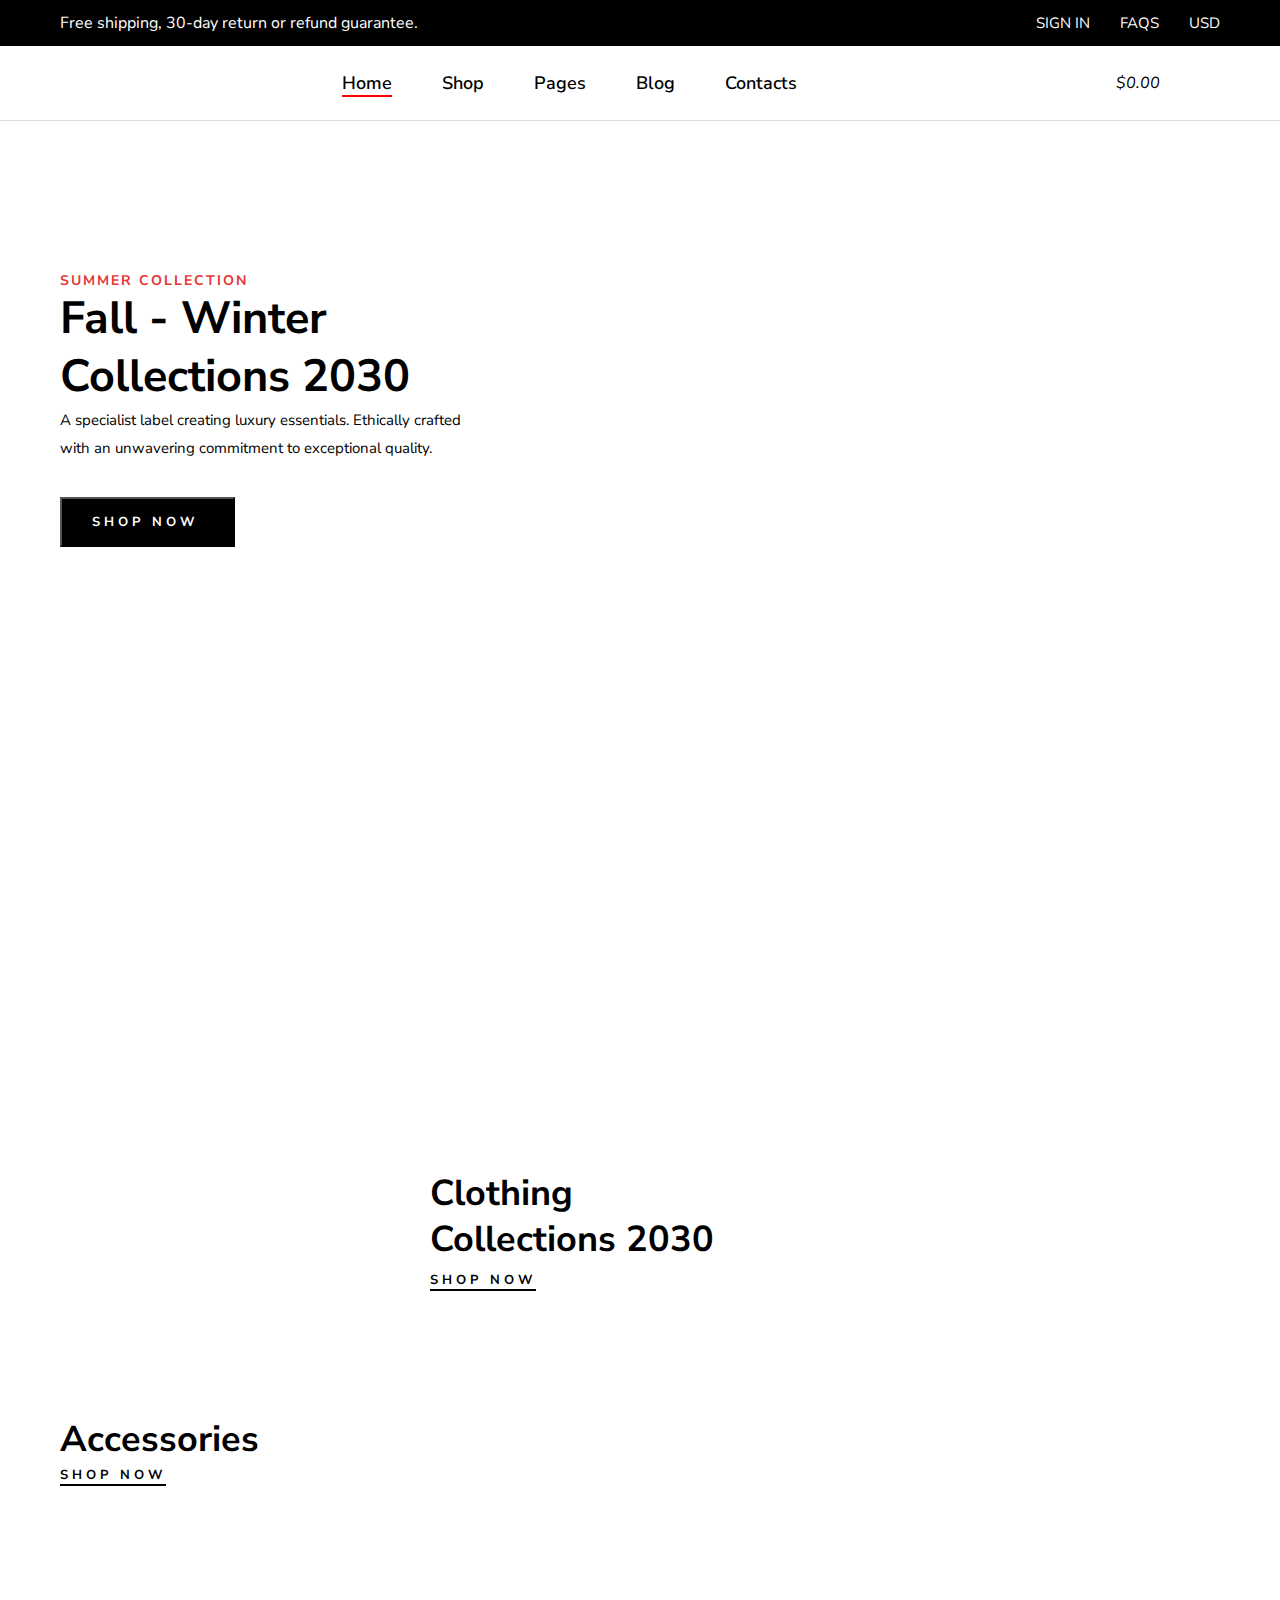
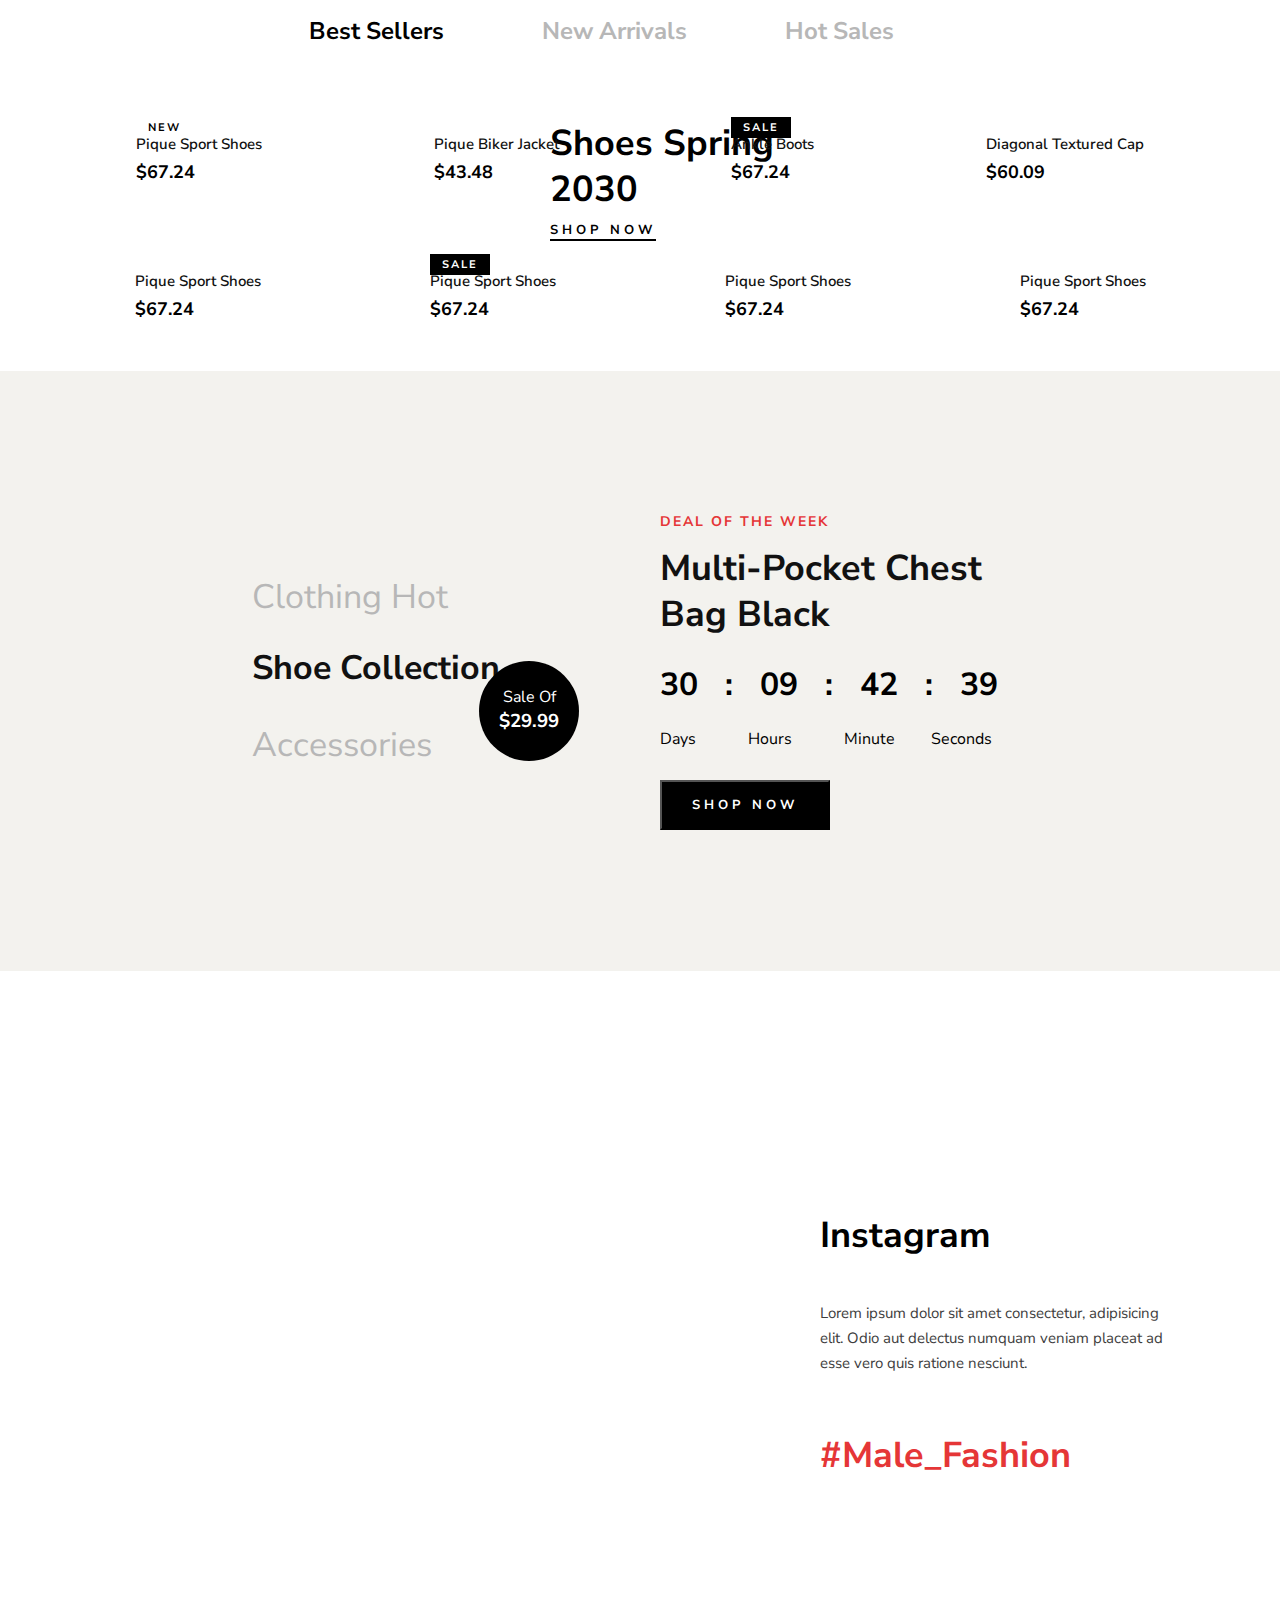
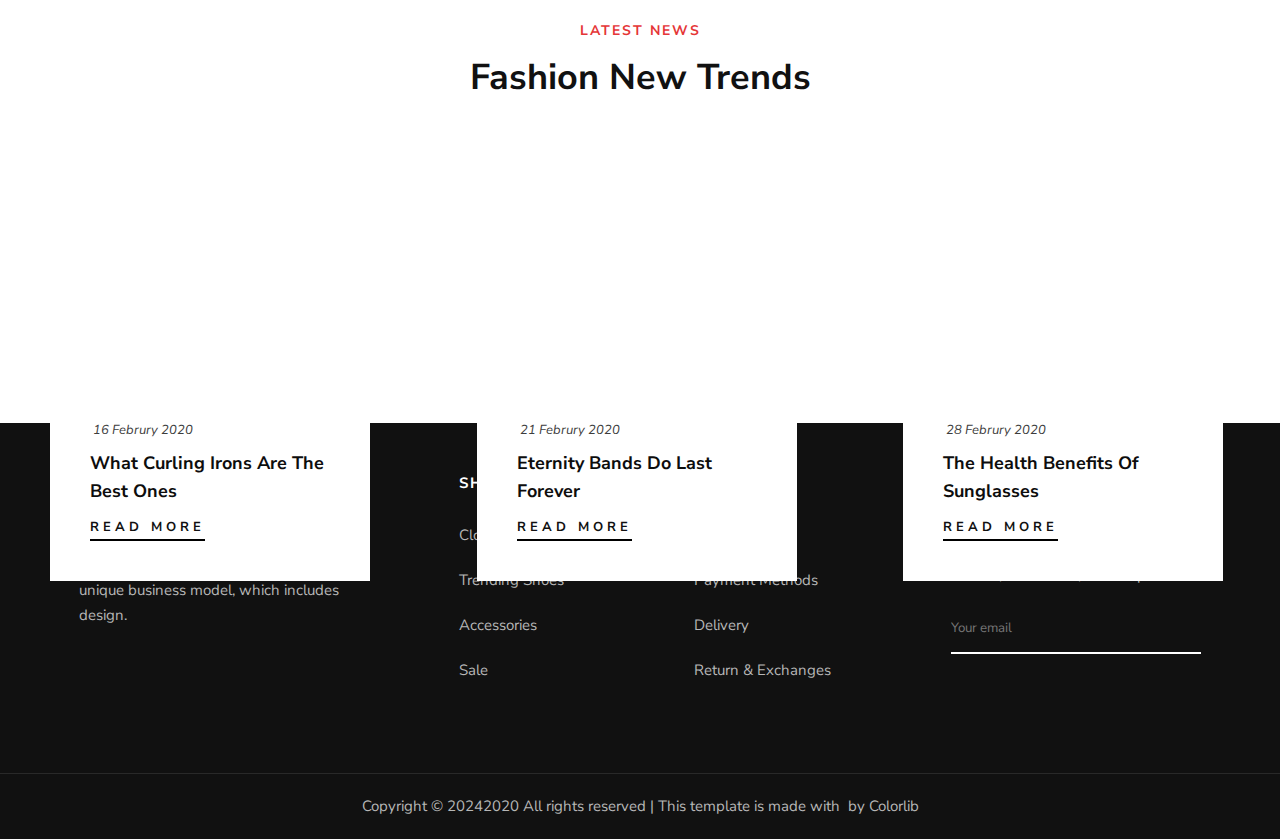
==== index.html @ ab5e5e0a "UPDATE" ====
<!DOCTYPE html>
<html lang="en">
 
<head>
    <meta charset="UTF-8">
    <meta name="viewport" content="width=device-width, initial-scale=1.0">
    <title>Male Fashion</title>
    <link rel="stylesheet" href="css/style.css">
    <link rel="preconnect" href="https://fonts.googleapis.com">
    <link rel="preconnect" href="https://fonts.gstatic.com" crossorigin>
    <link
        href="https://fonts.googleapis.com/css2?family=Nunito+Sans:ital,opsz,wght@0,6..12,200..1000;1,6..12,200..1000&display=swap"
        rel="stylesheet">
    <link rel="stylesheet" href="https://cdnjs.cloudflare.com/ajax/libs/font-awesome/6.5.2/css/all.min.css"
        integrity="sha512-SnH5WK+bZxgPHs44uWIX+LLJAJ9/2PkPKZ5QiAj6Ta86w+fsb2TkcmfRyVX3pBnMFcV7oQPJkl9QevSCWr3W6A=="
        crossorigin="anonymous" referrerpolicy="no-referrer" />
    <!-- <link href="https://cdn.jsdelivr.net/npm/bootstrap@5.0.2/dist/css/bootstrap.min.css" rel="stylesheet" integrity="sha384-EVSTQN3/azprG1Anm3QDgpJLIm9Nao0Yz1ztcQTwFspd3yD65VohhpuuCOmLASjC" crossorigin="anonymous"> -->
    <!-- <script src="https://cdn.jsdelivr.net/npm/bootstrap@5.0.2/dist/js/bootstrap.bundle.min.js" integrity="sha384-MrcW6ZMFYlzcLA8Nl+NtUVF0sA7MsXsP1UyJoMp4YLEuNSfAP+JcXn/tWtIaxVXM" crossorigin="anonymous"></script> -->

    <script src="js/index.js"></script>
</head>

<body>
    <div class="header">
        <p>Free shipping, 30-day return or refund guarantee.</p>
        <ul>
            <li><button>SIGN IN</button></li>
            <li><button>FAQS</button></li>
            <li><button>USD</button></li>
        </ul>
    </div>

    <div class="tab">
        <div class="logo">
            <img src="logo.png" alt="">
        </div>
        <div class="menu">
            <ul>
                <li><a href="index.html" style="border-bottom: 2px solid red;">Home</a></li>
                <li><a href="shop.html">Shop</a></li>
                <div class="page-dropdown">
                <li><a href="#">Pages</a>
                        <div class="dropdown-content">
                            <p><a href="about.html">About Us</a></p>
                            <p><a href="shopdetail.html">Shop Details</a></p>
                            <p><a href="shoppingcart.html">Shopping Cart</a></p>
                            <p><a href="checkout.html">Check Out</a></p>
                            <p><a href="blogdetail.html">Blog Details</a></p>
                        </div>
                </li>
                </div>
                <li><a href="blog.html">Blog</a></li>
                <li><a href="contact.html">Contacts</a></li>
            </ul>
        </div>
        <div class="icon">
            <i class="fa-solid fa-magnifying-glass"></i>
            <i class="fa-regular fa-heart"></i>
            <i class="fa-solid fa-bag-shopping"> &nbsp; $0.00</i>
        </div>
        <div class="bar">
            <i class="fa-solid fa-bars"></i>
            <style>
                .bar i {
                    border: 1px solid black;
                    padding: 6px;
                    border-radius: 2px;
                }
            </style>
        </div>
    </div>

    <div class="hero" id="hero-first">
        <div class="main-hero">
            <i class="fa-solid fa-arrow-left-long" id="left-arrow"></i>
            <div class="img-text">
                <h6>SUMMER COLLECTION</h6>
                <h1>Fall - Winter Collections 2030</h1>
                <p>A specialist label creating luxury essentials. Ethically crafted with an unwavering commitment to
                    exceptional quality.</p>
                <button id="btn-shop-now">SHOP NOW<i class="fa-solid fa-arrow-right-long" style="margin-left: 5px;"></i></button>
                <ul>
                    <li><a href="#"><i class="fa-brands fa-facebook-f"></i></a></li>
                    <li><a href="#"><i class="fa-brands fa-twitter"></i></a></li>
                    <li><a href="#"><i class="fa-brands fa-pinterest"></i></a></li>
                    <li><a href="#"><i class="fa-brands fa-instagram"></i></a></li>
                </ul>
            </div>
            <!-- <i class="fa-solid fa-arrow-right-long" id="right-arrow"></i> -->
        </div>
    </div>

    <div class="hero-2" id="hero-second">
        <div class="main-hero">
            <i class="fa-solid fa-arrow-left-long" id="left-arrow"></i>
            <div class="img-text">
                <h6>SUMMER COLLECTION</h6>
                <h1>Fall - Winter Collections 2030</h1>
                <p>A specialist label creating luxury essentials. Ethically crafted with an unwavering commitment to
                    exceptional quality.</p>
                <button>SHOP NOW<i class="fa-solid fa-arrow-right-long" style="margin-left: 5px;"></i></button>
                <ul>
                    <li><a href="#"><i class="fa-brands fa-facebook-f"></i></a></li>
                    <li><a href="#"><i class="fa-brands fa-twitter"></i></a></li>
                    <li><a href="#"><i class="fa-brands fa-pinterest"></i></a></li>
                    <li><a href="#"><i class="fa-brands fa-instagram"></i></a></li>
                </ul>
            </div>
            <!-- <i class="fa-solid fa-arrow-right-long" id="right-arrow"></i> -->
        </div>
    </div>


    <div class="banner-1">
        <img src="hero/banner-1.jpg" alt="">
        <h2>Clothing <br> Collections 2030</h2>
        <a href="#">SHOP NOW</a>
    </div>
    <div class="banner">
        <div class="banner-2">
            <img src="hero/banner-2.jpg" alt="">
            <h2>Accessories</h2>
            <a href="#">SHOP NOW</a>
        </div>
        <div class="banner-3">
            <img src="hero/banner-3.jpg" alt="">
            <h2>Shoes Spring <br> 2030</h2>
            <a href="#">SHOP NOW</a>
        </div>
    </div>


    <div class="card-header">
        <ul>
            <li><a href="#" style="color: black;">Best Sellers</a></li>
            <li><a href="#">New Arrivals</a></li>
            <li><a href="#">Hot Sales</a></li>
        </ul>
    </div>
    <div class="card">
        <div class="card-upper">
            <div class="card-1">
                <p>NEW</p>
                <!-- <div class="right-icon">
        <i class="fa-regular fa-heart"></i>

        <i class="fa-solid fa-magnifying-glass"></i>
    </div> -->
                <img src="card/product-1.jpg" alt="">
                <h4>+ Add To Cart</h4>
                <h6>Pique Sport Shoes</h6>
                <div class="rating">
                    <i class="fa-regular fa-star"></i>
                    <i class="fa-regular fa-star"></i>
                    <i class="fa-regular fa-star"></i>
                    <i class="fa-regular fa-star"></i>
                    <i class="fa-regular fa-star"></i>
                </div>
                <h5>$67.24 </h5>

                <div class="checkbox">
                    <i class="fa-solid fa-circle" style="border: 1px solid gainsboro;"></i>
                    <i class="fa-solid fa-circle" style="color: rgb(79, 26, 26);"></i>
                    <i class="fa-solid fa-circle" style="color: yellowgreen;"></i>
                </div>
                <div class="h-c-s">
                    <div class="heart">
                    <img src="icon/heart.png" alt=""> 
                    </div>
                    <div class="compare">
                    <img src="icon/compare.png" alt="">
                    </div>
                    <div class="search">
                    <img src="icon/search.png" alt="">
                    </div>
                </div>
                
            </div>
            <div class="card-2">
                <img src="card/product-2.jpg" alt="">
                <h4>+ Add To Cart</h4>
                <h6>Pique Biker Jacket</h6>
                <div class="rating">
                    <i class="fa-regular fa-star"></i>
                    <i class="fa-regular fa-star"></i>
                    <i class="fa-regular fa-star"></i>
                    <i class="fa-regular fa-star"></i>
                    <i class="fa-regular fa-star"></i>
                </div>
                <h5>$43.48</h5>
                <div class="checkbox">
                    <i class="fa-solid fa-circle" style="border: 1px solid gainsboro;"></i>
                    <i class="fa-solid fa-circle" style="color: rgb(79, 26, 26);"></i>
                    <i class="fa-solid fa-circle" style="color: yellowgreen;"></i>
                </div>
                <div class="h-c-s">
                    <div class="heart">
                    <img src="icon/heart.png" alt=""> 
                    </div>
                    <div class="compare">
                    <img src="icon/compare.png" alt="">
                    </div>
                    <div class="search">
                    <img src="icon/search.png" alt="">
                    </div>
                </div>
            </div>
            <div class="card-3">
                <p>SALE</p>
                <img src="card/product-3.jpg" alt="">
                <h4>+ Add To Cart</h4>
                <h6>Ankle Boots</h6>
                <div class="rating">
                    <i class="fa-regular fa-star"></i>
                    <i class="fa-regular fa-star"></i>
                    <i class="fa-regular fa-star"></i>
                    <i class="fa-regular fa-star"></i>
                    <i class="fa-regular fa-star"></i>
                </div>
                <h5>$67.24</h5>
                <div class="checkbox">
                    <i class="fa-solid fa-circle" style="border: 1px solid gainsboro;"></i>
                    <i class="fa-solid fa-circle" style="color: rgb(79, 26, 26);"></i>
                    <i class="fa-solid fa-circle" style="color: yellowgreen;"></i>
                </div>
                <div class="h-c-s">
                    <div class="heart">
                    <img src="icon/heart.png" alt=""> 
                    </div>
                    <div class="compare">
                    <img src="icon/compare.png" alt="">
                    </div>
                    <div class="search">
                    <img src="icon/search.png" alt="">
                    </div>
                </div>
            </div>
            <div class="card-4">
                <img src="card/product-4.jpg" alt="">
                <h4>+ Add To Cart</h4>
                <h6>Diagonal Textured Cap</h6>
                <div class="rating">
                    <i class="fa-regular fa-star"></i>
                    <i class="fa-regular fa-star"></i>
                    <i class="fa-regular fa-star"></i>
                    <i class="fa-regular fa-star"></i>
                    <i class="fa-regular fa-star"></i>
                </div>
                <h5>$60.09</h5>
                <div class="checkbox">
                    <i class="fa-solid fa-circle" style="border: 1px solid gainsboro;"></i>
                    <i class="fa-solid fa-circle" style="color: rgb(79, 26, 26);"></i>
                    <i class="fa-solid fa-circle" style="color: yellowgreen;"></i>
                </div>
                <div class="h-c-s">
                    <div class="heart">
                    <img src="icon/heart.png" alt=""> 
                    </div>
                    <div class="compare">
                    <img src="icon/compare.png" alt="">
                    </div>
                    <div class="search">
                    <img src="icon/search.png" alt="">
                    </div>
                </div>
            </div>
        </div>
        <div class="card-lower">
            <div class="card-5">
                <!-- <div class="right-icon">
        <i class="fa-regular fa-heart"></i>

        <i class="fa-solid fa-magnifying-glass"></i>
    </div> -->
                <img src="card/product-5.jpg" alt="">
                <h4>+ Add To Cart</h4>
                <h6>Pique Sport Shoes</h6>
                <div class="rating">
                    <i class="fa-regular fa-star"></i>
                    <i class="fa-regular fa-star"></i>
                    <i class="fa-regular fa-star"></i>
                    <i class="fa-regular fa-star"></i>
                    <i class="fa-regular fa-star"></i>
                </div>
                <h5>$67.24 </h5>

                <div class="checkbox">
                    <i class="fa-solid fa-circle" style="border: 1px solid gainsboro;"></i>
                    <i class="fa-solid fa-circle" style="color: rgb(79, 26, 26);"></i>
                    <i class="fa-solid fa-circle" style="color: yellowgreen;"></i>
                </div>
                <div class="h-c-s">
                    <div class="heart">
                    <img src="icon/heart.png" alt=""> 
                    </div>
                    <div class="compare">
                    <img src="icon/compare.png" alt="">
                    </div>
                    <div class="search">
                    <img src="icon/search.png" alt="">
                    </div>
                </div>
            </div>

            <div class="card-6">
                <p>SALE</p>
                <!-- <div class="right-icon">
        <i class="fa-regular fa-heart"></i>

        <i class="fa-solid fa-magnifying-glass"></i>
    </div> -->
                <img src="card/product-6.jpg" alt="">
                <h4>+ Add To Cart</h4>
                <h6>Pique Sport Shoes</h6>
                <div class="rating">
                    <i class="fa-regular fa-star"></i>
                    <i class="fa-regular fa-star"></i>
                    <i class="fa-regular fa-star"></i>
                    <i class="fa-regular fa-star"></i>
                    <i class="fa-regular fa-star"></i>
                </div>
                <h5>$67.24 </h5>

                <div class="checkbox">
                    <i class="fa-solid fa-circle" style="border: 1px solid gainsboro;"></i>
                    <i class="fa-solid fa-circle" style="color: rgb(79, 26, 26);"></i>
                    <i class="fa-solid fa-circle" style="color: yellowgreen;"></i>
                </div>
                <div class="h-c-s">
                    <div class="heart">
                    <img src="icon/heart.png" alt=""> 
                    </div>
                    <div class="compare">
                    <img src="icon/compare.png" alt="">
                    </div>
                    <div class="search">
                    <img src="icon/search.png" alt="">
                    </div>
                </div>
            </div>
            <div class="card-7">
                <!-- <div class="right-icon">
        <i class="fa-regular fa-heart"></i>

        <i class="fa-solid fa-magnifying-glass"></i>
    </div> -->
                <img src="card/product-7.jpg" alt="">
                <h4>+ Add To Cart</h4>
                <h6>Pique Sport Shoes</h6>
                <div class="rating">
                    <i class="fa-regular fa-star"></i>
                    <i class="fa-regular fa-star"></i>
                    <i class="fa-regular fa-star"></i>
                    <i class="fa-regular fa-star"></i>
                    <i class="fa-regular fa-star"></i>
                </div>
                <h5>$67.24 </h5>

                <div class="checkbox">
                    <i class="fa-solid fa-circle" style="border: 1px solid gainsboro;"></i>
                    <i class="fa-solid fa-circle" style="color: rgb(79, 26, 26);"></i>
                    <i class="fa-solid fa-circle" style="color: yellowgreen;"></i>
                </div>
                <div class="h-c-s">
                    <div class="heart">
                    <img src="icon/heart.png" alt=""> 
                    </div>
                    <div class="compare">
                    <img src="icon/compare.png" alt="">
                    </div>
                    <div class="search">
                    <img src="icon/search.png" alt="">
                    </div>
                </div>
            </div>

            <div class="card-8">
                <!-- <div class="right-icon">
        <i class="fa-regular fa-heart"></i>

        <i class="fa-solid fa-magnifying-glass"></i>
    </div> -->
                <img src="card/product-8.jpg" alt="">
                <h4>+ Add To Cart</h4>
                <h6>Pique Sport Shoes</h6>
                <div class="rating">
                    <i class="fa-regular fa-star"></i>
                    <i class="fa-regular fa-star"></i>
                    <i class="fa-regular fa-star"></i>
                    <i class="fa-regular fa-star"></i>
                    <i class="fa-regular fa-star"></i>
                </div>
                <h5>$67.24 </h5>

                <div class="checkbox">
                    <i class="fa-solid fa-circle" style="border: 1px solid gainsboro;"></i>
                    <i class="fa-solid fa-circle" style="color: rgb(79, 26, 26);"></i>
                    <i class="fa-solid fa-circle" style="color: yellowgreen;"></i>
                </div>
                <div class="h-c-s">
                    <div class="heart">
                    <img src="icon/heart.png" alt=""> 
                    </div>
                    <div class="compare">
                    <img src="icon/compare.png" alt="">
                    </div>
                    <div class="search">
                    <img src="icon/search.png" alt="">
                    </div>
                </div>
            </div>
        </div>
    </div>
    <!-- </div>
    </div>
</div>
</div> -->

    <div class="bag">
        <div class="category-1">
            <h2>Clothing Hot</h2>
            <span>Shoe Collection</span>
            <h2>Accessories</h2>
        </div>
        <div class="category-2">
            <div class="circle-tag">
                <p>Sale Of</p>
                <h3>$29.99</h3>
            </div>
            <img src="product-sale.png" alt="">

        </div>
        <div class="category-3">
            <span>Deal of the week</span>
            <h2>Multi-Pocket Chest <br> Bag Black</h2>
            <div class="countdown">
                <div class="cd-item">
                    <h1>30 &nbsp;&nbsp;: &nbsp; 09 &nbsp;&nbsp;:&nbsp;&nbsp; 42 &nbsp;&nbsp;:&nbsp;&nbsp; 39</h1> <br>
                </div>
                <div class="cd-item">
                    <p>Days &nbsp;&nbsp;&nbsp;&nbsp;&nbsp;&nbsp;&nbsp;&nbsp;&nbsp;&nbsp;&nbsp; Hours &nbsp;
                        &nbsp;&nbsp;&nbsp;&nbsp;&nbsp;&nbsp;&nbsp;&nbsp;&nbsp; Minute
                        &nbsp;&nbsp;&nbsp;&nbsp;&nbsp;&nbsp;&nbsp; Seconds</p>
                </div>
                <button>Shop now</button>

            </div>
        </div>
    </div>

    <div class="image-insta">
        <div class="image-grid-6">
            <div class="item item--1"><img src="instagram/instagram-1.jpg" alt=""></div>
            <div class="item item--2"><img src="instagram/instagram-2.jpg" alt=""></div>
            <div class="item item--3"><img src="instagram/instagram-3.jpg" alt=""></div>
            <div class="item item--4"><img src="instagram/instagram-4.jpg" alt=""></div>
            <div class="item item--5"><img src="instagram/instagram-5.jpg" alt=""></div>
            <div class="item item--6"><img src="instagram/instagram-6.jpg" alt=""></div>
        </div>
        <div class="insta">
            <h2>Instagram</h2>
            <p>Lorem ipsum dolor sit amet consectetur, adipisicing <br>elit. Odio aut delectus numquam veniam placeat ad
                <br> esse vero quis ratione nesciunt.</p>
            <h2 style="color: #e53637;">#Male_Fashion</h2>
        </div>

    </div>

    </div> 

    <div class="fashion">
        <h5>latest news</h5>
        <h2>Fashion New Trends</h2>
        <div class="img-news">
            <div class="blog-img"><img src="blog/blog-1.jpg" alt="">
                <div class="blog">
                    <i><img src="icon/calendar.png" alt=""> 16 Februry 2020 <br> </i>
                    <h4>What Curling Irons Are The <br> Best Ones</h4>
                    <a href="#">READ MORE</a>
                </div>
            </div>
            <div class="blog-img"><img src="blog/blog-2.jpg" alt="">
                <div class="blog">
                    <i><img src="icon/calendar.png" alt=""> 21 Februry 2020 <br> </i>
                    <h4>Eternity Bands Do Last <br> Forever</h4>
                    <a href="#">READ MORE</a>
                </div>
            </div>
            <div class="blog-img"><img src="blog/blog-3.jpg" alt="">
                <div class="blog">
                    <i><img src="icon/calendar.png" alt=""> 28 Februry 2020 <br> </i>
                    <h4>The Health Benefits Of <br> Sunglasses</h4>
                    <a href="#">READ MORE</a>
                </div>
            </div>

        </div>

    </div>

    <div class="the-end">
        <div class="footer-1">
            <img src="footer-logo.png" alt="">
            <p>The customer is at the heart of our <br>unique business model, which includes <br> design.</p>
            <img src="payment.png" alt="">
        </div>
        <div class="footer-2">
            <div class="shopping-1">
                <h6>shopping</h6>
                <ul>
                    <li><a href="#">Clothing Store</a></li>
                    <li><a href="#">Trending Shoes</a></li>
                    <li><a href="#">Accessories</a></li>
                    <li><a href="#">Sale</a></li>
                </ul>
            </div>
            <div class="shopping-2">
                <h6>shopping</h6>
                <ul>
                    <li><a href="#">Contact Us</a></li>
                    <li><a href="#">Payment Methods</a></li>
                    <li><a href="#">Delivery</a></li>
                    <li><a href="#">Return & Exchanges</a></li>
                </ul>
            </div>
        </div>
        <div class="footer-3">
            <h6>newletter</h6>
            <p>Be the first to know about new <br> arrivals, look books, sales & promos!</p>
            <form action="">
                <label for="email">
                    <input type="email" name="Email" id="" placeholder="Your email">
                    <i class="fa-regular fa-envelope"></i>
                </label>
 
            </form>
        </div>
    </div>

    <div class="main-footer">
        <p>Copyright © 20242020 All rights reserved | This template is made with <img src="icon/heart.png" alt=""> by Colorlib</p>
    </div>




</body>

</html>
---- css/style.css ----
* {
    margin: 0%;
    padding: 0%;
    box-sizing: border-box;
    font-family: "Nunito Sans", sans-serif
}

.header {
    background-color: black;
    color: white;
    display: flex;
    justify-content: space-between;
    align-items: center;
    padding: 8px 60px;
}

.header li {
    /* display: flex; */
    list-style: none;
    margin: 4px 0px;
    padding-left: 30px;
    /* font-size: 18px; */

}

.header button {
    background-color: black;
    color: white;
    border: none;
    font-size: 15px;
    cursor: pointer;
}

.header ul {
    display: flex;
    /* justify-content:space-between ; */
}

.tab {
    border-bottom: 1px solid gainsboro;
    padding: 25px 0px;
    display: flex;
    justify-content: space-around;
    /* flex-grow: 1; */
    align-items: center;
}

.bar {
    /* justify-content: flex-end; */
    display: none;
}

.menu ul {
    display: flex;
}

.menu li {
    list-style: none;
    padding: 0px 25px;
    font-size: 18px;
    font-weight: 600;
}

.menu li a {
    color: black;
    text-decoration: none;
}

.menu li a:hover {
    border-bottom: 2px solid red;
}

.icon i {
    padding: 0px 15px;
}

.page-dropdown {
    position: relative;
    display: inline-block;
}  

.dropdown-content {
    display: none;
    position: absolute;
    background-color: white;
    color: white;
    min-width: 160px;
    /* background-color: white; */
    box-shadow: 0px 8px 16px 0px rgba(0,0,0,0.2);
    padding: 12px 16px;
    z-index: 10;
    font-size: 14px;
    color: #ffffff;
    font-weight: 400;
    padding: 5px 20px;
    text-transform: capitalize;
    line-height: 2;
  }
  
  .page-dropdown:hover .dropdown-content {
    display: block;
  }



@media (max-width: 425px) {
    .menu {
        display: none;
    }

    .icon {
        display: none;
    }

    .logo {
        display: flex;
    }

    .header {
        display: none;
    }

    .tab {
        justify-content: space-between;
    }

    .bar {
        margin-right: 15px;
        display: block;
    }
    .img-text a{
        display: none;
    }
    #left-arrow{
        display: none;
    }
    .img-text {
        padding-left: 0px;
        float: left;
    }
    
    .card {
        display: flex;
        flex-wrap: wrap;
    }

    .card-upper {
        display: flex;
        flex-wrap: wrap;
    }
    .card-lower{
        display: flex;
        flex-wrap: wrap;
    }
}

@media (min-width: 426px) and (max-width:767px) {
    .menu {
        display: none;
    }

    .icon {
        display: none;
    }

    .logo {
        display: flex;
    }

    .header {
        display: none;
    }

    .bar {
        margin-right: 15px;
        display: block;
    }

}

@media (min-width: 768px) and (max-width: 1100px) {

    .menu li {
        padding: 0px 10px;
    }

    .icon i {
        padding: 0px 5px;
    }

}

.hero {
    background-image: url(/hero/hero-1.jpg);
    background-size: cover;
    height: 800px;
    background-position: center;
}

#hero-second{
    background-image: url(/hero/hero-2.jpg);
    background-size: cover;
    height: 800px;
    background-position: center;
    display: none;
}

.img-text {
    /* border: 2px solid black; */
    height: 400px;
    width: 410px;
}

.img-text h6 {
    color: #e53637;
    font-size: 14px;
    font-weight: 700;
    letter-spacing: 2px;
}

.img-text h1 {
    font-weight: 700;
    line-height: 58px;
    font-size: 45px;
}

.img-text p {
    font-size: 15px;
    line-height: 28px;
    margin-bottom: 35px;
}

.img-text button {
    display: inline-block;
    font-size: 13px;
    font-weight: 700;
    text-transform: uppercase;
    padding: 14px 30px;
    color: #ffffff;
    background: #000000;
    letter-spacing: 4px;
}

.main-hero {
    /* border: 4px solid red; */
    display: flex;
    align-items: center;
    margin-left: 50px;
    height: 700px;
}

#left-arrow {
    padding: 5px;
    border-radius: 20px;
}

#left-arrow:hover {
    background-color: white;
}

.img-text li {
    list-style: none;
    letter-spacing: 30px;
}

.img-text ul {
    margin-top: 290px;
    display: flex;
    padding-left: 0;
    justify-content: 20px;
}

.img-text a {
    text-decoration: none;
    color: black;
}

.img-text a:hover {
    color: black;
}

#right-arrow {
    margin-left: 680px;
    padding: 5px;
    border-radius: 20px;
}

#right-arrow:hover {
    background-color: white;
}

.banner-1 {
    position: relative;
}

.banner-1 img {
    margin-top: 100px;
    float: right;
    margin-right: 160px;
}

.banner-1 h2 {
    position: absolute;
    left: 430px;
    margin-top: 250px;
    text-align: left;
    font-weight: bolder;
    line-height: 46px;
    font-size: 36px;
}

.banner-1 a {
    position: absolute;
    left: 430px;
    margin-top: 350px;
    text-decoration: none;
    color: #000000;
    font-size: 13px;
    font-weight: 700;
    letter-spacing: 4px;
    border-bottom: 2px solid black;
}

.banner {
    position: relative;
    /* border-bottom: 2px solid black; */
}

.banner-2 img {
    margin-top: 470px;
    margin-left: 60px;
}

.banner-2 h2 {
    margin-left: 60px;
    margin-top: 20px;
    font-weight: bolder;
    line-height: 46px;
    font-size: 36px;
}

.banner-2 a {
    text-decoration: none;
    color: #000000;
    font-size: 13px;
    font-weight: 700;
    letter-spacing: 4px;
    border-bottom: 2px solid black;
    margin-left: 60px;
}

.banner-3 img {
    position: absolute;
    left: 720px;
    top: 650px;
}

.banner-3 h2 {
    position: absolute;
    left: 550px;
    top: 800px;
    text-align: left;
    font-weight: bolder;
    line-height: 46px;
    font-size: 36px;
}

.banner-3 a {
    position: absolute;
    top: 900px;
    left: 550px;
    text-decoration: none;
    color: #000000;
    font-size: 13px;
    font-weight: 700;
    letter-spacing: 4px;
    border-bottom: 2px solid black;
}

.card-header {
    display: flex;
    margin-top: 130px;
    justify-content: center;
}

.card-header ul {
    display: flex;
}

.card-header li {
    list-style: none;
    margin: 0px 10px;
    text-align: center;
    font-size: 24px;
    font-weight: 700;
    list-style: none;
    display: inline-block;
    margin-right: 88px;
    cursor: pointer;
}

.card-header a {
    text-decoration: none;
    color: #b7b7b7;
}

.card {
    position: relative;
    /* height: 100vh; */
    /* display: flex; */
}

.card-upper {
    display: flex;
    flex-wrap: wrap;
    /* display: grid; */
    /* border: 2px solid black; */
    /* grid-template-columns: repeat(auto-fill, minmax(300px)); */
    justify-content: space-around;
    margin: 50px;
    position: relative;
}

.card-upper h6 {
    margin-top: 15px;
    color: #111111;
    font-size: 15px;
    font-weight: 600;
    margin-bottom: 5px;
    transition: all, 0.3s;
}

.rating {
    margin-bottom: 6px;
    font-size: 12px;
}

.card-upper h5 {
    font-weight: 700;
    font-size: 18px;
}

.card-1, .card-2, .card-3, .card-4, .card-5, .card-6, .card-7, .card-8{
    position: relative;
}

.card-1 p {
    position: absolute;
    padding: 3px 12px;
    margin-top: 20px;
    font-weight: 700;
    font-size: 11px;
    letter-spacing: 2px;
    background-color: white;
}

.card-upper h4 {
    color: red;
    position: absolute;
    transform: translateY(-5px);
    /* display: none; */
    background-color: white;
    padding-right: 55px;
    padding-top: 3px;
    transition: all 0.2s;
    opacity: 0;
}


.card-1:hover h4 {
    display: block;
    transform: translateY(10px);
    opacity: 1;
}

.card-2:hover h4 {
    display: block;
    transform: translateY(10px);
    opacity: 1;
}

.card-3:hover h4 {
    display: block;
    transform: translateY(10px);
    opacity: 1;
}

.card-4:hover h4 {
    display: block;
    transform: translateY(10px);
    opacity: 1;
}

.card-3 p {
    position: absolute;
    padding: 3px 12px;
    margin-top: 20px;
    font-weight: 700;
    font-size: 11px;
    letter-spacing: 2px;
    background-color: black;
    color: white;
}
.card-1 .checkbox {
    position: absolute;
    left: 190px;
    top: 330px;
    display: none;
}
.checkbox i{
    color: blueviolet;
    font-size: 11px;
    padding: 3px;
    border-radius: 20px;
}

.card-1:hover .checkbox{
    display: block;
}

.card-2:hover .checkbox{
    display: block;
}

.card-3:hover .checkbox{
    display: block;
}

.card-4:hover .checkbox{
    display: block;
}

.card-2 .checkbox {
    position: absolute;
    left: 190px;
    top: 330px;
    display: none;
}

.card-3 .checkbox {
    position: absolute;
    left: 190px;
    top: 330px;
    display: none;
}

.card-4 .checkbox {
    position: absolute;
    left: 190px;
    top: 330px;
    display: none;
}

.card-lower{
    display: flex;
    flex-wrap: wrap;
    justify-content: space-around;
    margin: 50px;
    position: relative;
}

.card-lower h6 {
    margin-top: 15px;
    color: #111111;
    font-size: 15px;
    font-weight: 600;
    margin-bottom: 5px;
    transition: all, 0.3s;
}

.card-lower h5 {
    font-weight: 700;
    font-size: 18px;
}

.card-lower h4 {
    color: red;
    position: absolute;
    transform: translateY(-5px);
    /* display: none; */
    background-color: white;
    padding-right: 55px;
    padding-top: 3px;
    transition: all 0.2s;
    opacity: 0;
}

.card-6 p {
    position: absolute;
    padding: 3px 12px;
    margin-top: 20px;
    font-weight: 700;
    font-size: 11px;
    letter-spacing: 2px;
    background-color: black;
    color: white;
}

.card-5:hover h4 {
    display: block;
    transform: translateY(10px);
    opacity: 1;
}

.card-6:hover h4 {
    display: block;
    transform: translateY(10px);
    opacity: 1;
}

.card-7:hover h4 {
    display: block;
    transform: translateY(10px);
    opacity: 1;
}

.card-8:hover h4 {
    display: block;
    transform: translateY(10px);
    opacity: 1;
}

.card-5 .checkbox {
    position: absolute;
    left: 190px;
    top: 330px;
    display: none;
}

.card-6 .checkbox {
    position: absolute;
    left: 190px;
    top: 330px;
    display: none;
}

.card-7 .checkbox {
    position: absolute;
    left: 190px;
    top: 330px;
    display: none;
}

.card-8 .checkbox {
    position: absolute;
    left: 190px;
    top: 330px;
    display: none;
}

.card-5:hover .checkbox{
    display: block;
}

.card-6:hover .checkbox{
    display: block;
}

.card-7:hover .checkbox{
    display: block;
}

.card-8:hover .checkbox{
    display: block;
}

@media (min-width: 768px) and (max-width: 1100px){

    .banner-1 img {
        margin-top: 100px;
        float: right;
        margin-right: 160px;
        height: 450px;
    }
    
    .banner-1 h2 {
        position: absolute;
        left: 130px;
        margin-top: 250px;
        text-align: left;
        font-weight: bolder;
        line-height: 46px;
        font-size: 36px;
    }
    
    .banner-1 a {
        position: absolute;
        left: 130px;
        margin-top: 350px;
        text-decoration: none;
        color: #000000;
        font-size: 13px;
        font-weight: 700;
        letter-spacing: 4px;
        border-bottom: 2px solid black;
    }
    
    .banner-2 img {
        margin-top: 40px;
        margin-left: 160px;
    }
    
    .banner-2 h2 {
        margin-left: 160px;
        margin-top: 20px;
        font-weight: bolder;
        line-height: 46px;
        font-size: 36px;
    }
    
    .banner-2 a {
        text-decoration: none;
        color: #000000;
        font-size: 13px;
        font-weight: 700;
        letter-spacing: 4px;
        border-bottom: 2px solid black;
        margin-left: 160px;
    }

    .banner-3 img {
        position: absolute;
        left: 350px;
        top: 1200px;
    }
    
    .banner-3 h2 {
        position: absolute;
        left: 150px;
        top: 1320px;
        text-align: left;
        font-weight: bolder;
        line-height: 46px;
        font-size: 36px;
    }
    
    .banner-3 a {
        position: absolute;
        top: 1420px;
        left: 150px;
        text-decoration: none;
        color: #000000;
        font-size: 13px;
        font-weight: 700;
        letter-spacing: 4px;
        border-bottom: 2px solid black;
    }
    
    .card-header{
        margin-top: 540px;
    }

    .card-upper{
        flex-wrap: wrap;
    }

    .card-lower{
        flex-wrap: wrap;
    }
}

.bag {
    display: flex;
    gap: 80px;
    height: 600px;
    background-color: #f3f2ee;
    justify-content: center;
    align-items: center;
}
.category-1{
    align-items: center;
    margin-left: 20px;
    line-height: 70px;
}

.category-1 h2 {
        color: #b7b7b7;
        line-height: 72px;
        font-size: 34px;
        position: relative;
        margin: 0;
    font-weight: 400;
    font-family: "Nunito Sans", sans-serif;
}   
.category-1 span {
    font-weight: 700;
    color: #111111;
    font-size: 34px;
}

.category-2 {
    position: relative;
}

.circle-tag{
    background-color: black;
    color: white;
    width: 100px;
    height: 100px;
    text-align: center;
    padding-top: 25px;
    border-radius: 50%;
    justify-content: center;
    align-items: center;
    position: absolute;
    right: 1px;
    top: 1px;
}

.category-3 span {

    color: #e53637;
    font-size: 14px;
    font-weight: 700;
    text-transform: uppercase;
    letter-spacing: 2px;
    margin-bottom: 15px;
    display: block;
}
.category-3 h2 {
    font-size: 36px;
    color: #111111;
    font-weight: 700;
    line-height: 46px;
    margin-bottom: 25px;
}
.category-3 button {
padding: 14px 30px;
color: white;
background-color: #000000;
letter-spacing: 4px;
font-size: 13px;
font-weight: 700;
text-transform: uppercase;
margin-top: 30px;

}

.cd-item h1 {
padding-right: 50px;

}


.image-grid-6 {
	margin-top: 100px;
    margin-left: 60px;
	
	display: grid;
    grid-template-columns: 220px 220px 220px;
	
	/* grid-gap: 30px; */
    position: relative;

}
.insta {
    margin-top: 200px;
    margin-left: 100px;
}
.insta h2{
    line-height: 130px;
    font-weight: 700;
    font-size: 36px;
}

.insta p{
    font-size: 15px;
    font-family: "Nunito Sans", sans-serif;
    color: #3d3d3d;
    font-weight: 400;
    line-height: 25px;
    margin: 0 0 15px 0;
}

.image-insta{
    display: flex;
    flex-wrap: wrap;
}

.fashion h5{

    color: #e53637;
    font-size: 14px;
    font-weight: 700;
    text-transform: uppercase;
    letter-spacing: 2px;
    margin-bottom: 15px;
    display: block;
}


.fashion {
    text-align: center;
    margin-top: 100px ;
    position: relative;
}


.img-news{
    display: grid;
    margin-top: 50px;
    /* gap: 30px; */
    grid-template-columns: repeat(auto-fill, minmax(330px, 1fr));
}

.fashion h2{
    font-size: 36px;
    color: #111111;
    font-weight: 700;
    line-height: 46px;
}

.blog-img{
    position: relative;
}

.blog{
    position: absolute;
    background-color: white;
    text-align: left;
   padding: 40px;
   top: 230px;
   left:50px;
   width: 320px;
}
 
.blog i {
    color: #3d3d3d;
    font-size: 13px;
    display: block;
    margin-bottom: 10px;
}

.blog h4 {
    color: #0d0d0d;
    font-weight: 700;
    font-size: 18px;
    line-height: 28px;
    margin-bottom: 10px;
}

.blog a {

    display: inline-block;
    color: #111111;
    font-size: 13px;
    font-weight: 700;
    letter-spacing: 4px;
    text-transform: uppercase;
    padding: 3px 0;
    position: relative;
    text-decoration: none;
    background-color: transparent;
    border-bottom: 2px solid black ;
}

.blog:hover{
    box-shadow: 1px 1px 5px whitesmoke;
}

.the-end{
    background-color: #111111;
    display: flex;
    margin-top: 250px;
    gap: 120px;
    justify-content: center;
    padding: 50px 0px;

}

.footer-1 {
    color: white;
    font-weight: 400;
    line-height: 5;
    text-align: left;
}

.footer-1 p {

    color: #b7b7b7;
    margin-bottom: 30px;
    font-size: 15px;
    font-family: "Nunito Sans", sans-serif;
    font-weight: 400;
    line-height: 25px;
    margin: 0 0 15px 0;
}

.footer-2{
    display: flex;
    gap: 130px;
}

.footer-2 h6{
    color: #ffffff;
    font-size: 15px;
    font-weight: 700;
    text-transform: uppercase;
    letter-spacing: 2px;
    margin-bottom: 20px;
}

.footer-2 ul li {
    list-style: none;
}
.footer-2 ul li a {

    color: #b7b7b7;
    font-size: 15px;
    line-height: 3;
    text-decoration: none;
}

.footer-3 h6 {
    color: #ffffff;
    font-size: 15px;
    font-weight: 700;
    text-transform: uppercase;
    letter-spacing: 2px;
    margin-bottom: 20px;
}

.footer-3 p{
    color: #b7b7b7;
    margin-bottom: 30px;
    font-size: 15px;
    font-family: "Nunito Sans", sans-serif;
    font-weight: 400;
    line-height: 25px;
    margin: 0 0 15px 0;

}

.footer-3 {
    line-height: 3;
}

.footer-3 input {

    color: white;
    width: 250px;
    height: 50px;
    background-color: #111111;
    border: none;
    border-bottom: 2px solid white;
}

.footer-3 i {
    color:  #b7b7b7;
}

.main-footer {

    display: flex;
    justify-content: center;
    border-top: rgba(255, 255, 255, 0.1);
    color: #b7b7b7;
    margin-bottom: 0;
    font-size: 15px;
    padding: 20px 0px ;
    background-color: #111111;
   border-top: 1px solid rgba(255, 255, 255, 0.1); 
    align-items: center;
    font-family: "Nunito Sans", sans-serif;
    color: #3d3d3d;
    font-weight: 400;
    line-height: 25px;
}

.main-footer p {
    color: #b7b7b7;
}

.card-1 .h-c-s {
    position: absolute;
    left: 200px;
    top: 20px;
    /* display: none; */
    transform: translateX(30px);
    transition: all 0.5s;
    opacity: 0;
}

.heart {
position: relative;
padding: 10px 10px 5px 10px;
background-color: white;
}

.compare {
    position: relative;
    padding: 10px 10px 5px 10px;
    margin-top: 10px;
    background-color: white;
}

.search {
    position: relative;
    padding: 10px 10px 5px 10px;
    margin-top: 10px;
    background-color: white;
}

.card-1:hover .h-c-s {
    transform: translateX(-0px);
    opacity: 1;
}

.card-2 .h-c-s {
    position: absolute;
    left: 200px; 
    top: 20px;
    /* display: none; */
    transform: translateX(30px);
    transition: all 0.5s;
    opacity: 0;
}

.card-2:hover .h-c-s {
    transform: translateX(-0px);
    opacity: 1;
}

.card-3 .h-c-s {
    position: absolute;
    left: 200px;
    top: 20px;
    /* display: none; */
    transform: translateX(30px);
    transition: all 0.5s;
    opacity: 0;
}

.card-3:hover .h-c-s {
    transform: translateX(-0px);
    opacity: 1;
}

.card-4 .h-c-s {
    position: absolute;
    left: 200px;
    top: 20px;
    /* display: none; */
    transform: translateX(30px);
    transition: all 0.5s;
    opacity: 0;
}

.card-4:hover .h-c-s {
    transform: translateX(-0px);
    opacity: 1;
}

.card-5 .h-c-s {
    position: absolute;
    left: 200px;
    top: 20px;
    /* display: none; */
    transform: translateX(30px);
    transition: all 0.5s;
    opacity: 0;
}

.card-5:hover .h-c-s {
    transform: translateX(-0px);
    opacity: 1;
}

.card-6 .h-c-s {
    position: absolute;
    left: 200px;
    top: 20px;
    /* display: none; */
    transform: translateX(30px);
    transition: all 0.5s;
    opacity: 0;
}

.card-6:hover .h-c-s {
    transform: translateX(-0px);
    opacity: 1;
}

.card-7 .h-c-s {
    position: absolute;
    left: 200px;
    top: 20px;
    /* display: none; */
    transform: translateX(30px);
    transition: all 0.5s;
    opacity: 0;
}

.card-7:hover .h-c-s {
    transform: translateX(-0px);
    opacity: 1;
}

.card-8 .h-c-s {
    position: absolute;
    left: 200px;
    top: 20px;
    /* display: none; */
    transform: translateX(30px);
    transition: all 0.5s;
    opacity: 0;
}

.card-8:hover .h-c-s {
    transform: translateX(-0px);
    opacity: 1;
}













@media (max-width: 425px) {

    .the-end{

        display: list-item;
    }

    .blog{
        margin-left: 0px;
        padding-left: 0px;
    }
    
    .footer-1{
        padding-left: 30px;
    }

    .footer-2{
        display: list-item;
        padding-left: 30px;
    }
    
    .shopping-2{
        margin-top: 30px;
    }

    .footer-3{
        padding-left: 30px;
        margin-top: 30px;
    }

    .main-footer {
        padding-left: 30px;
    }
}


@media (min-width: 426px) and (max-width:1050px){

    .the-end{
        padding-left: 50px;
        display: grid;
        gap: 10px;
        grid-template-columns: repeat(auto-fill, minmax(300px,1fr));
    }

    .footer-1{
        padding-right: 0px;
        margin-right: 0px;
        /* border: 2px solid white; */
    }
    .footer-2{
        padding-left: 0px;
        margin-left: 0px;
        gap: 20px;
        /* border: 2px solid white; */
    }

    .shopping-1{ 
        padding-left: 0px;
        margin-left: 0px;
    }

    .shopping-2{
        padding-left: 0px;
        margin-left: 0px;
    }
}

  


@media (min-width: 1100px) and (max-width: 1220px) {


    .banner-1 img{

    width: 420px;
        height: 400px;
        left: 300px;

    }

    .banner-1 h2 {
        left: 240px;
    }

    .banner-1 a {
        left: 240px;
    }
    .banner-2 img{
        width: 420px;
        height: 400px;
        left: 10px;
        margin-left: 20px;
    }
    .banner-2 h2{
        left: 10px;
        margin-left: 20px;
    }
    .banner-2 a {
        margin-left: 20px;
    }
    .banner-3 img{
        width: 420px;
        height: 400px;
        left: 640px;
        /* top: 1200px; */
    }
    .banner-3 h2{
        left: 480px;
    }

    .banner-3 a{
        left: 480px;
    }

    .image-insta{
        margin: 0px;
    }


    .insta {
        margin-left: 50px;
    }



    .image-grid-6 {

        margin-left: 20px;
    
    }
}
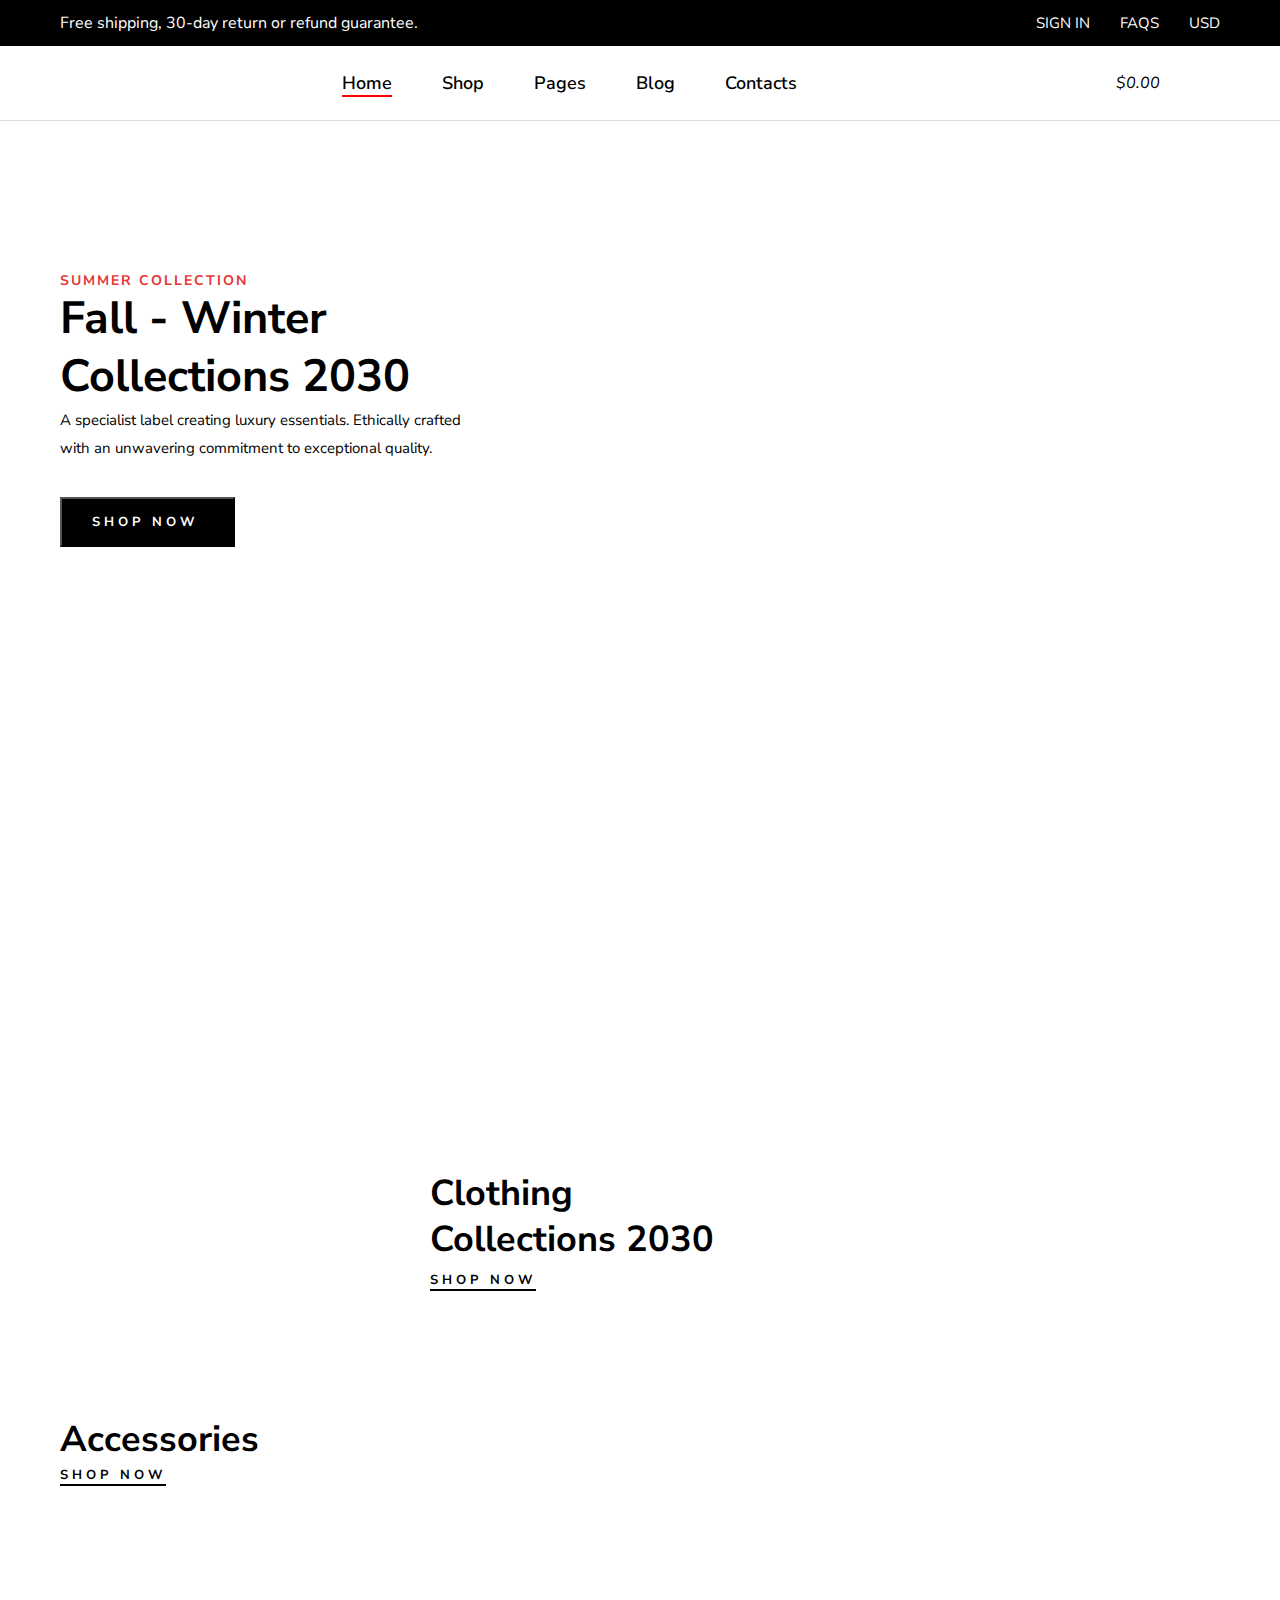
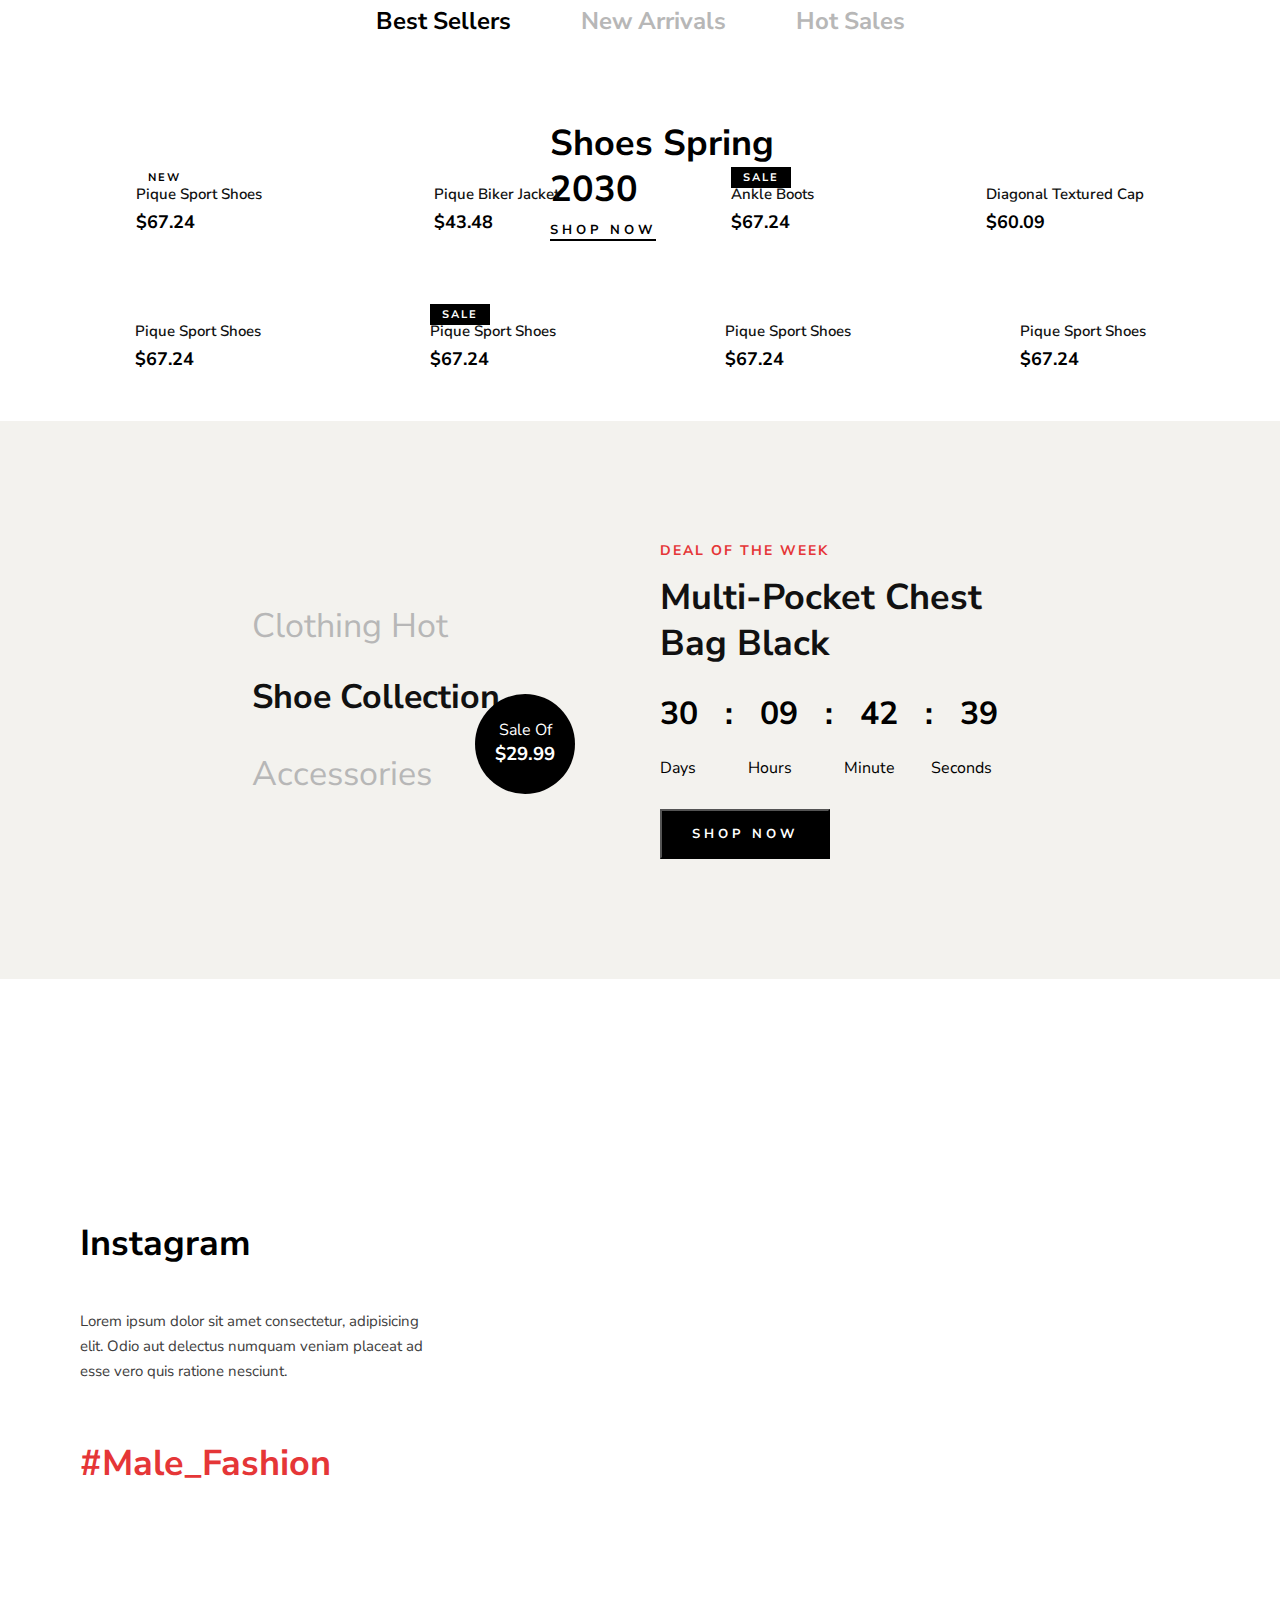
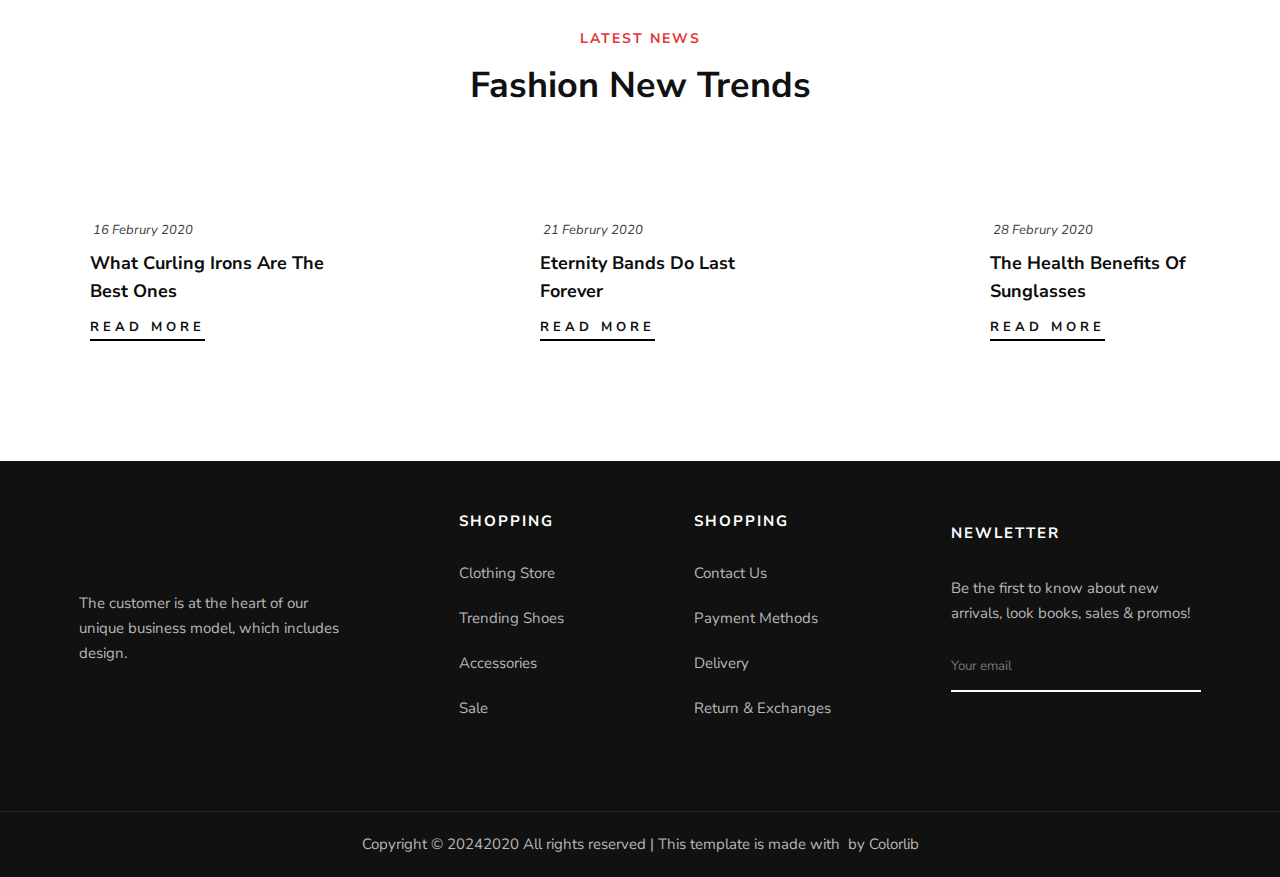
==== commit a1899f88: "UPDATE" ====
--- a/index.html
+++ b/index.html
@@ -17,7 +17,7 @@
     <!-- <link href="https://cdn.jsdelivr.net/npm/bootstrap@5.0.2/dist/css/bootstrap.min.css" rel="stylesheet" integrity="sha384-EVSTQN3/azprG1Anm3QDgpJLIm9Nao0Yz1ztcQTwFspd3yD65VohhpuuCOmLASjC" crossorigin="anonymous"> -->
     <!-- <script src="https://cdn.jsdelivr.net/npm/bootstrap@5.0.2/dist/js/bootstrap.bundle.min.js" integrity="sha384-MrcW6ZMFYlzcLA8Nl+NtUVF0sA7MsXsP1UyJoMp4YLEuNSfAP+JcXn/tWtIaxVXM" crossorigin="anonymous"></script> -->
 
-    <script src="js/index.js"></script>
+ 
 </head>
 
 <body>
@@ -70,7 +70,42 @@
         </div>
     </div>
 
-    <div class="hero" id="hero-first">
+    <!-- <div class="mobile-tab">
+        <div class="first-line-tab">
+            <ul>
+                    <li><a>SIGN IN</a></li>
+                    <li><a>FAQS</a></li>
+                    <li><a>USD <i class="fa-solid fa-chevron-down"></i></a></li>
+            </ul>
+        </div>
+        <div class="tab-icon">
+            <i class="fa-solid fa-magnifying-glass"></i>
+            <i class="fa-regular fa-heart"></i>
+            <i class="fa-solid fa-bag-shopping"> &nbsp; <span>$0.00</span></i>
+        </div>
+        <div class="tab-list">
+            <ul>
+                <li><a href="index.html" >Home</a></li>
+                <li><a href="shop.html">Shop</a></li>
+                <div class="page-dropdown">
+                <li><a href="#">Pages</a>
+                        <div class="dropdown-content">
+                            <p><a href="about.html">About Us</a></p>
+                            <p><a href="shopdetail.html">Shop Details</a></p>
+                            <p><a href="shoppingcart.html">Shopping Cart</a></p>
+                            <p><a href="checkout.html">Check Out</a></p>
+                            <p><a href="blogdetail.html">Blog Details</a></p>
+                        </div>
+                </li>
+                </div>
+                <li><a href="blog.html">Blog</a></li>
+                <li><a href="contact.html">Contacts</a></li>
+            </ul>
+        </div>
+        <p>Free shipping, 30-day return or refund guarantee.</p>
+    </div> -->
+
+    <div class="hero" id="hero-first"  >
         <div class="main-hero">
             <i class="fa-solid fa-arrow-left-long" id="left-arrow"></i>
             <div class="img-text">
@@ -79,6 +114,7 @@
                 <p>A specialist label creating luxury essentials. Ethically crafted with an unwavering commitment to
                     exceptional quality.</p>
                 <button id="btn-shop-now">SHOP NOW<i class="fa-solid fa-arrow-right-long" style="margin-left: 5px;"></i></button>
+
                 <ul>
                     <li><a href="#"><i class="fa-brands fa-facebook-f"></i></a></li>
                     <li><a href="#"><i class="fa-brands fa-twitter"></i></a></li>
@@ -89,7 +125,7 @@
             <!-- <i class="fa-solid fa-arrow-right-long" id="right-arrow"></i> -->
         </div>
     </div>
-
+    
     <div class="hero-2" id="hero-second">
         <div class="main-hero">
             <i class="fa-solid fa-arrow-left-long" id="left-arrow"></i>
@@ -449,13 +485,17 @@
     </div>
 
     <div class="image-insta">
-        <div class="image-grid-6">
+        <div class="main-6-image">
+        <div class="image-grid-3">
             <div class="item item--1"><img src="instagram/instagram-1.jpg" alt=""></div>
             <div class="item item--2"><img src="instagram/instagram-2.jpg" alt=""></div>
             <div class="item item--3"><img src="instagram/instagram-3.jpg" alt=""></div>
+        </div>
+        <div class="image-grid-rem3">
             <div class="item item--4"><img src="instagram/instagram-4.jpg" alt=""></div>
             <div class="item item--5"><img src="instagram/instagram-5.jpg" alt=""></div>
             <div class="item item--6"><img src="instagram/instagram-6.jpg" alt=""></div>
+        </div>
         </div>
         <div class="insta">
             <h2>Instagram</h2>
@@ -543,7 +583,7 @@
 
 
 
-
+   <script src="js/index.js"></script>
 </body>
 
 </html>--- a/css/style.css
+++ b/css/style.css
@@ -114,6 +114,7 @@
 
     .logo {
         display: flex;
+        margin-left: 20px;
     }
 
     .header {
@@ -128,8 +129,9 @@
         margin-right: 15px;
         display: block;
     }
-    .img-text a{
-        display: none;
+    .img-text ul{
+        position: absolute;
+        top: 450px;
     }
     #left-arrow{
         display: none;
@@ -139,6 +141,7 @@
         float: left;
     }
     
+    
     .card {
         display: flex;
         flex-wrap: wrap;
@@ -152,9 +155,10 @@
         display: flex;
         flex-wrap: wrap;
     }
-}
-
-@media (min-width: 426px) and (max-width:767px) {
+
+}
+
+@media (min-width: 425px) and (max-width:768px) {
     .menu {
         display: none;
     }
@@ -189,6 +193,96 @@
     }
 
 }
+
+.mobile-tab{
+    width: 300px;
+    border: 2px solid black;
+}
+
+/* .mobile-tab{
+    position: fixed;
+        left: -300px;
+        width: 300px;
+        height: 100%;
+        background: #ffffff;
+        padding: 50px 20px 30px 30px;
+        display: block;
+        z-index: 99;
+        overflow-y: auto;
+        -webkit-transition: all, 0.5s;
+        -o-transition: all, 0.5s;
+        transition: all, 0.5s;
+        opacity: 0;
+} */
+
+.first-line-tab{
+    text-align: center;
+    margin-bottom: 30px;
+    /* display: flex; */
+
+}
+
+.first-line-tab ul{
+    display: flex;
+    gap: 10px;
+    text-align: center;
+    justify-content: center;
+}
+
+.first-line-tab li {
+    list-style: none;
+    text-align: center;
+}
+
+.first-line-tab a{
+    color: #111111;
+        font-size: 13px;
+        text-transform: uppercase;
+        letter-spacing: 2px;
+        margin-right: 16px;
+        display: inline-block;
+        font-weight: 600;
+}
+
+.tab-icon {
+    text-align: center;
+    margin-bottom: 25px;
+    display: flex;
+    gap: 30px;
+    justify-content: center;
+}
+
+.tab-icon span{
+    font-size: 15px;
+        color: #111111;
+        font-weight: 700;
+        display: inline-block;
+        position: relative;
+}
+
+.tab-list li a{
+    padding: 7px 0;
+        margin: 0;
+        color: #111111;
+        font-weight: 600;
+        text-decoration: none;
+        font-size: .875em;
+}
+.tab-list li {
+    list-style:  none;
+    
+}
+
+.mobile-tab p{
+    font-family: "Nunito Sans", sans-serif;
+    color: #3d3d3d;
+    font-weight: 400;
+    line-height: 25px;
+    margin: 0 0 15px 0;
+}
+
+
+
 
 .hero {
     background-image: url(/hero/hero-1.jpg);
@@ -244,6 +338,7 @@
 .main-hero {
     /* border: 4px solid red; */
     display: flex;
+    position: relative;
     align-items: center;
     margin-left: 50px;
     height: 700px;
@@ -293,11 +388,6 @@
     position: relative;
 }
 
-.banner-1 img {
-    margin-top: 100px;
-    float: right;
-    margin-right: 160px;
-}
 
 .banner-1 h2 {
     position: absolute;
@@ -379,12 +469,17 @@
 
 .card-header {
     display: flex;
-    margin-top: 130px;
+    flex-wrap: wrap;
+    margin-top: 60px;
     justify-content: center;
 }
 
 .card-header ul {
     display: flex;
+    flex-wrap: wrap;
+    justify-content: space-between;
+    padding: 60px;
+    gap: 50px;
 }
 
 .card-header li {
@@ -395,7 +490,6 @@
     font-weight: 700;
     list-style: none;
     display: inline-block;
-    margin-right: 88px;
     cursor: pointer;
 }
 
@@ -406,16 +500,11 @@
 
 .card {
     position: relative;
-    /* height: 100vh; */
-    /* display: flex; */
 }
 
 .card-upper {
     display: flex;
     flex-wrap: wrap;
-    /* display: grid; */
-    /* border: 2px solid black; */
-    /* grid-template-columns: repeat(auto-fill, minmax(300px)); */
     justify-content: space-around;
     margin: 50px;
     position: relative;
@@ -664,7 +753,330 @@
     display: block;
 }
 
-@media (min-width: 768px) and (max-width: 1100px){
+@media (max-width:365px){
+    .banner-1 img{
+        position: static;
+       margin-top: 50px;
+       margin-left: 20px;
+       width: 250px;
+    }
+    .banner-1 h2{
+       position: static;
+       margin-top: 20px;
+       margin-left: 20px;
+       float: left;
+       line-height: 26px;
+       font-size: 20px;
+    }
+    .banner-1 a{
+        position: absolute;
+        top: 35px;
+        left: 25px;
+        float: left;
+
+    }
+
+    .banner-2 img {
+        width: 250px;
+        margin-top: 80px;
+        margin-left: 20px;
+    }
+    
+    .banner-2 h2 {
+        margin-top: 20px;
+       margin-left: 20px;
+        font-weight: bolder;
+        line-height: 26px;
+       font-size: 20px;
+    }
+    
+    .banner-2 a {
+        margin-left: 20px;
+    }
+
+    .banner-3 img {
+        width: 250px;
+        position: static;
+        margin-top: 80px;
+        margin-left: 20px;
+    }
+    
+    .banner-3 h2 {
+        position: static;
+        margin-top: 20px;
+       margin-left: 20px;
+        font-weight: bolder;
+        line-height: 26px;
+       font-size: 20px;
+    }
+    
+    .banner-3 a {
+        position: static;
+        margin-left: 20px;
+    }
+
+    .category-2 img {
+        width: 250px;
+    }
+
+    .insta{
+        margin-left: 60px;
+    }
+
+    .blog-img img{
+        width: 250px;
+    }
+    .blog i img {
+        width: 12px;
+    }
+}
+
+@media (min-width:365px) and (max-width:462px){
+    .banner-1 img{
+        position: static;
+       margin-top: 50px;
+       margin-left: 60px;
+       width: 300px;
+    }
+    .banner-1 h2{
+       position: static;
+       margin-top: 30px;
+       margin-left: 60px;
+       float: left;
+    }
+    .banner-1 a{
+        position: absolute;
+        top: 130px;
+        left: 60px;
+        float: left;
+
+    }
+
+    .banner-2 img {
+        width: 300px;
+        margin-top: 100px;
+        margin-left: 60px;
+    }
+    
+    .banner-2 h2 {
+        margin-left: 60px;
+        margin-top: 20px;
+        font-weight: bolder;
+        line-height: 46px;
+        font-size: 36px;
+    }
+    
+    .banner-2 a {
+        text-decoration: none;
+        color: #000000;
+        font-size: 13px;
+        font-weight: 700;
+        letter-spacing: 4px;
+        border-bottom: 2px solid black;
+        margin-left: 60px;
+    }
+
+    .banner-3 img {
+        width: 300px;
+        position: static;
+        margin-top: 50px;
+        margin-left: 60px;
+    }
+    
+    .banner-3 h2 {
+        position: static;
+        margin-left: 60px;
+    }
+    
+    .banner-3 a {
+        position: static;
+        margin-left: 60px;
+    }
+
+    .insta{
+        margin-left: 60px;
+    }
+}
+
+@media (min-width: 462px) and (max-width:768px){
+
+    .banner-1 img{
+        position: static;
+       margin-top: 50px;
+       margin-left: 60px;
+       float: left;
+       width: 400px;
+    }
+    .banner-1 h2{
+       position: static;
+       margin-top: 30px;
+       margin-left: 60px;
+       float: left;
+    }
+    .banner-1 a{
+        position: absolute;
+        top: 270px;
+        left: 60px;
+        float: left;
+
+    }
+
+    .banner-2 img {
+        width: 400px;
+        margin-top: 70px;
+        margin-left: 60px;
+    }
+    
+    .banner-2 h2 {
+        margin-left: 60px;
+        margin-top: 20px;
+        font-weight: bolder;
+        line-height: 46px;
+        font-size: 36px;
+    }
+    
+    .banner-2 a {
+        text-decoration: none;
+        color: #000000;
+        font-size: 13px;
+        font-weight: 700;
+        letter-spacing: 4px;
+        border-bottom: 2px solid black;
+        margin-left: 60px;
+    }
+
+    .banner-3 img {
+        width: 400px;
+        position: static;
+        margin-top: 50px;
+        margin-left: 60px;
+    }
+    
+    .banner-3 h2 {
+        position: static;
+        margin-left: 60px;
+    }
+    
+    .banner-3 a {
+        position: static;
+        margin-left: 60px;
+    }
+
+    .insta{
+        margin-left: 60px;
+    }
+}
+
+@media (min-width: 768px) and (max-width: 840px){
+    .banner-1 img{
+        position: static;
+       margin-top: 50px;
+       margin-left: 50px;
+       float: left;
+    }
+    .banner-1 h2{
+       position: static;
+       margin-top: 30px;
+       margin-left: 50px;
+       float: left;
+    }
+    .banner-1 a{
+        position: absolute;
+        top: 270px;
+        left: 50px;
+        float: left;
+
+    }
+    .banner-2 img{
+        margin-top: 80px;
+        margin-left: 50px;
+    }
+    .banner-3 img{
+        position: static;
+        margin-top: 50px;
+        margin-left: 50px;
+    }
+
+    .banner-3 h2{
+    position: static;
+    margin-top: 30px;
+    margin-left: 50px;
+    }
+
+    .banner-3 a{
+        position: static;
+        margin-top: 30px;
+        margin-left: 50px;
+    }
+
+    .insta{
+        margin-left: 70px;
+    }
+
+}
+
+@media (min-width: 840px) and (max-width: 980px){
+    .banner-3 img {
+        position: static;
+        margin-top: 50px;
+        margin-left: 300px;
+     }
+     
+     .banner-3 h2 {
+         position: absolute;
+         left: 100px;
+         top: 1380px;
+         text-align: left;
+         font-weight: bolder;
+         line-height: 46px;
+         font-size: 36px;
+     }
+     
+     .banner-3 a {
+         position: absolute;
+         top: 1480px;
+         left: 100px;
+         text-decoration: none;
+         color: #000000;
+         font-size: 13px;
+         font-weight: 700;
+         letter-spacing: 4px;
+         border-bottom: 2px solid black;
+     }
+}
+
+@media (min-width: 981px) and (max-width: 1100px){
+    .banner-3 img {
+        position: static;
+        margin-top: 50px;
+        margin-left: 500px;
+     }
+     
+     .banner-3 h2 {
+         position: absolute;
+         left: 250px;
+         top: 1380px;
+         text-align: left;
+         font-weight: bolder;
+         line-height: 46px;
+         font-size: 36px;
+     }
+     
+     .banner-3 a {
+         position: absolute;
+         top: 1480px;
+         left: 250px;
+         text-decoration: none;
+         color: #000000;
+         font-size: 13px;
+         font-weight: 700;
+         letter-spacing: 4px;
+         border-bottom: 2px solid black;
+     }
+}
+
+
+@media (min-width: 840px) and (max-width: 1100px){
 
     .banner-1 img {
         margin-top: 100px;
@@ -717,37 +1129,9 @@
         border-bottom: 2px solid black;
         margin-left: 160px;
     }
-
-    .banner-3 img {
-        position: absolute;
-        left: 350px;
-        top: 1200px;
-    }
-    
-    .banner-3 h2 {
-        position: absolute;
-        left: 150px;
-        top: 1320px;
-        text-align: left;
-        font-weight: bolder;
-        line-height: 46px;
-        font-size: 36px;
-    }
-    
-    .banner-3 a {
-        position: absolute;
-        top: 1420px;
-        left: 150px;
-        text-decoration: none;
-        color: #000000;
-        font-size: 13px;
-        font-weight: 700;
-        letter-spacing: 4px;
-        border-bottom: 2px solid black;
-    }
     
     .card-header{
-        margin-top: 540px;
+        margin-top: 100px;
     }
 
     .card-upper{
@@ -757,23 +1141,53 @@
     .card-lower{
         flex-wrap: wrap;
     }
-}
+
+    .insta {
+        padding-top: 1px;
+        padding-left: 70px;
+    }
+}
+
+@media (min-width: 1154px){
+    .insta{
+        padding-top: 200px;
+        padding-left: 80px;
+    }
+}
+
+@media (min-width: 1100px) and (max-width: 20054px){
+    .banner-1 img {
+        margin-top: 100px;
+        float: right;
+        margin-right: 160px;
+    }
+    .insta{
+        /* padding-top: 200px; */
+        padding-left: 20px;
+    }
+}
+
 
 .bag {
     display: flex;
+    flex-wrap: wrap;
     gap: 80px;
-    height: 600px;
+    /* height: 600px; */
     background-color: #f3f2ee;
     justify-content: center;
     align-items: center;
+    padding: 120px 0px ;
 }
 .category-1{
+    background-color: #f3f2ee;
     align-items: center;
     margin-left: 20px;
+    /* padding-top: 40px; */
     line-height: 70px;
 }
 
 .category-1 h2 {
+    background-color: #f3f2ee;
         color: #b7b7b7;
         line-height: 72px;
         font-size: 34px;
@@ -783,16 +1197,20 @@
     font-family: "Nunito Sans", sans-serif;
 }   
 .category-1 span {
+    background-color: #f3f2ee;
     font-weight: 700;
     color: #111111;
     font-size: 34px;
 }
 
 .category-2 {
+    background-color: #f3f2ee;
     position: relative;
+    /* padding-top: 40px; */
 }
 
 .circle-tag{
+    
     background-color: black;
     color: white;
     width: 100px;
@@ -803,12 +1221,12 @@
     justify-content: center;
     align-items: center;
     position: absolute;
-    right: 1px;
-    top: 1px;
+    right: 5px;
+    top: 5px;
 }
 
 .category-3 span {
-
+    background-color: #f3f2ee;
     color: #e53637;
     font-size: 14px;
     font-weight: 700;
@@ -818,6 +1236,7 @@
     display: block;
 }
 .category-3 h2 {
+    background-color: #f3f2ee;
     font-size: 36px;
     color: #111111;
     font-weight: 700;
@@ -825,6 +1244,7 @@
     margin-bottom: 25px;
 }
 .category-3 button {
+    
 padding: 14px 30px;
 color: white;
 background-color: #000000;
@@ -837,26 +1257,37 @@
 }
 
 .cd-item h1 {
-padding-right: 50px;
-
-}
-
-
-.image-grid-6 {
+    padding-right: 50px;
+    
+}
+
+
+.image-insta{
+    display: flex;
+    flex-wrap: wrap;
+    position: relative;
+    /* border: 2px solid black; */
+}
+
+
+.image-grid-3 {
 	margin-top: 100px;
     margin-left: 60px;
-	
-	display: grid;
-    grid-template-columns: 220px 220px 220px;
-	
-	/* grid-gap: 30px; */
+	display: flex;
+    flex-wrap: wrap;
+    /* grid-template-columns: 220px 220px 220px; */
     position: relative;
-
-}
-.insta {
-    margin-top: 200px;
-    margin-left: 100px;
-}
+    /* border:  2px solid black; */
+}
+
+.image-grid-rem3{
+    display: flex;
+    flex-wrap: wrap;
+    margin-left: 60px;
+    /* border:  2px solid black; */
+}
+
+
 .insta h2{
     line-height: 130px;
     font-weight: 700;
@@ -872,10 +1303,6 @@
     margin: 0 0 15px 0;
 }
 
-.image-insta{
-    display: flex;
-    flex-wrap: wrap;
-}
 
 .fashion h5{
 
@@ -897,10 +1324,13 @@
 
 
 .img-news{
-    display: grid;
+    justify-content: space-between;
+    display: flex;
+    margin: 50px 30px 0px 30px;
     margin-top: 50px;
     /* gap: 30px; */
-    grid-template-columns: repeat(auto-fill, minmax(330px, 1fr));
+    flex-wrap: wrap;
+    position: relative;
 }
 
 .fashion h2{
@@ -915,13 +1345,14 @@
 }
 
 .blog{
-    position: absolute;
+    position: relative;
     background-color: white;
     text-align: left;
    padding: 40px;
-   top: 230px;
-   left:50px;
+   /* margin-top: -40px; */
+   left:20px;
    width: 320px;
+   margin-bottom: 0px;
 }
  
 .blog i {
@@ -961,7 +1392,8 @@
 .the-end{
     background-color: #111111;
     display: flex;
-    margin-top: 250px;
+    flex-wrap: wrap;
+    margin-top: 80px;
     gap: 120px;
     justify-content: center;
     padding: 50px 0px;
